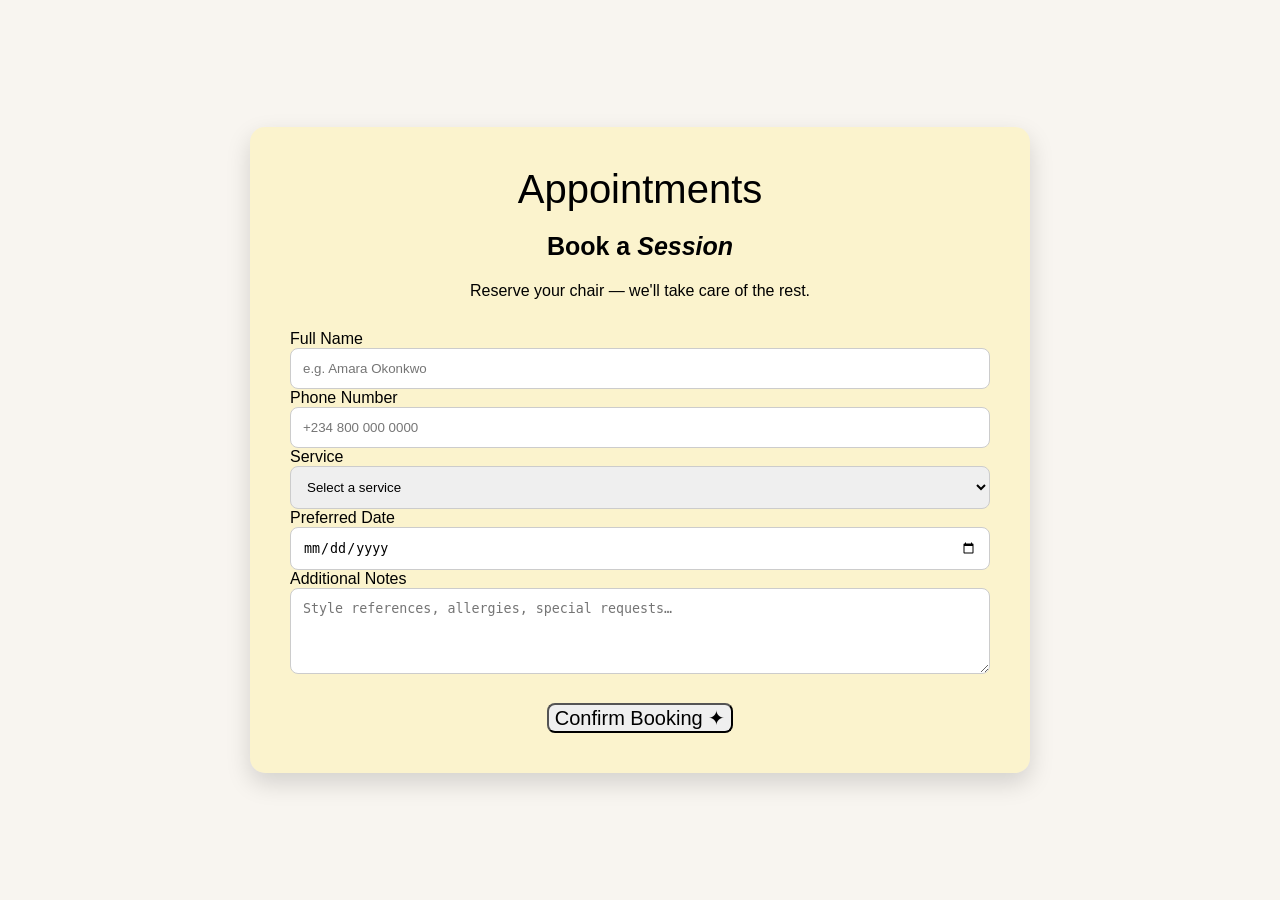
==== Booking.html @ e2809ac1 "Initial commit" ====
<!DOCTYPE html>
<html lang="en">

<head>
    <meta charset="UTF-8">
    <meta name="viewport" content="width=device-width, initial-scale=1.0">
    <title>Booking</title>
    <link rel="stylesheet" href="Booking.css">
</head>

<body>
    <section id="book" class="book">
        <div class="container">
            <div class="section-head">
                <span class="tag">Appointments</span>
                <h2>Book a <em>Session</em></h2>
                <p>Reserve your chair — we'll take care of the rest.</p>
            </div>
            <form class="book-form" id="bookForm" action="Payment.html">
                <div class="form-row">
                    <div class="form-group">
                        <label>Full Name</label>
                        <input type="text" placeholder="e.g. Amara Okonkwo" required />
                    </div>
                    <div class="form-group">
                        <label>Phone Number</label>
                        <input type="tel" placeholder="+234 800 000 0000" required />
                    </div>
                </div>
                <div class="form-row">
                    <div class="form-group">
                        <label>Service</label>
                        <select required>
                            <option value="" disabled selected>Select a service</option>
                            <option>Cuts &amp; Styling</option>
                            <option>Colour &amp; Highlights</option>
                            <option>Beard &amp; Grooming</option>
                            <option>Hair Treatments</option>
                            <option>Nail Care</option>
                            <option>Bridal &amp; Events</option>
                        </select>
                    </div>
                    <div class="form-group">
                        <label>Preferred Date</label>
                        <input type="date" required />
                    </div>
                </div>
                <div class="form-group full">
                    <label>Additional Notes</label>
                    <textarea rows="4" placeholder="Style references, allergies, special requests…"></textarea>
                </div>
                <button type="submit" class="btn-gold submit-btn">Confirm Booking ✦</button>
            </form>

        </div>
    </section>

</body>

</html>
---- Booking.css ----
body {
    margin: 0;
    font-family: Arial, sans-serif;
    background: #F8F5F0;
}

.book {
    min-height: 100vh;
    display: flex;
    justify-content: center;
    align-items: center;
}
.tag{
    font-size: 40px;
}

.container {
    width: 90%;
    max-width: 700px;
    background:rgba(255, 237, 136, 0.333);
    padding: 40px;
    border-radius: 15px;
    box-shadow: 0 10px 25px rgba(0, 0, 0, .15);
}

.section-head {
    text-align: center;
    margin-bottom: 30px;
}
h2{
    font-family: var(--ff-display);
    font-size: 25px;
    color: var(--dark);
}

.tag {
    display: inline-block;
}

.book-form {
    width: 100%;
    display: flex;
    flex-direction: column;
}
.label{
    font-family: var(--ff-body);
    font-size: 0.9rem;
    color: var(--dark);
    margin-bottom: 5px;

}

input,
select,
textarea {
    width: 100%;
    padding: 12px;
    border-radius: 8px;
    border: 1px solid #ccc;
    box-sizing: border-box;
}

.submit-btn {
    display: block;
    margin: 25px auto 0;
    font-size: 20px;
    border-radius: 8px;
}

.book-success {
    text-align: center;
}
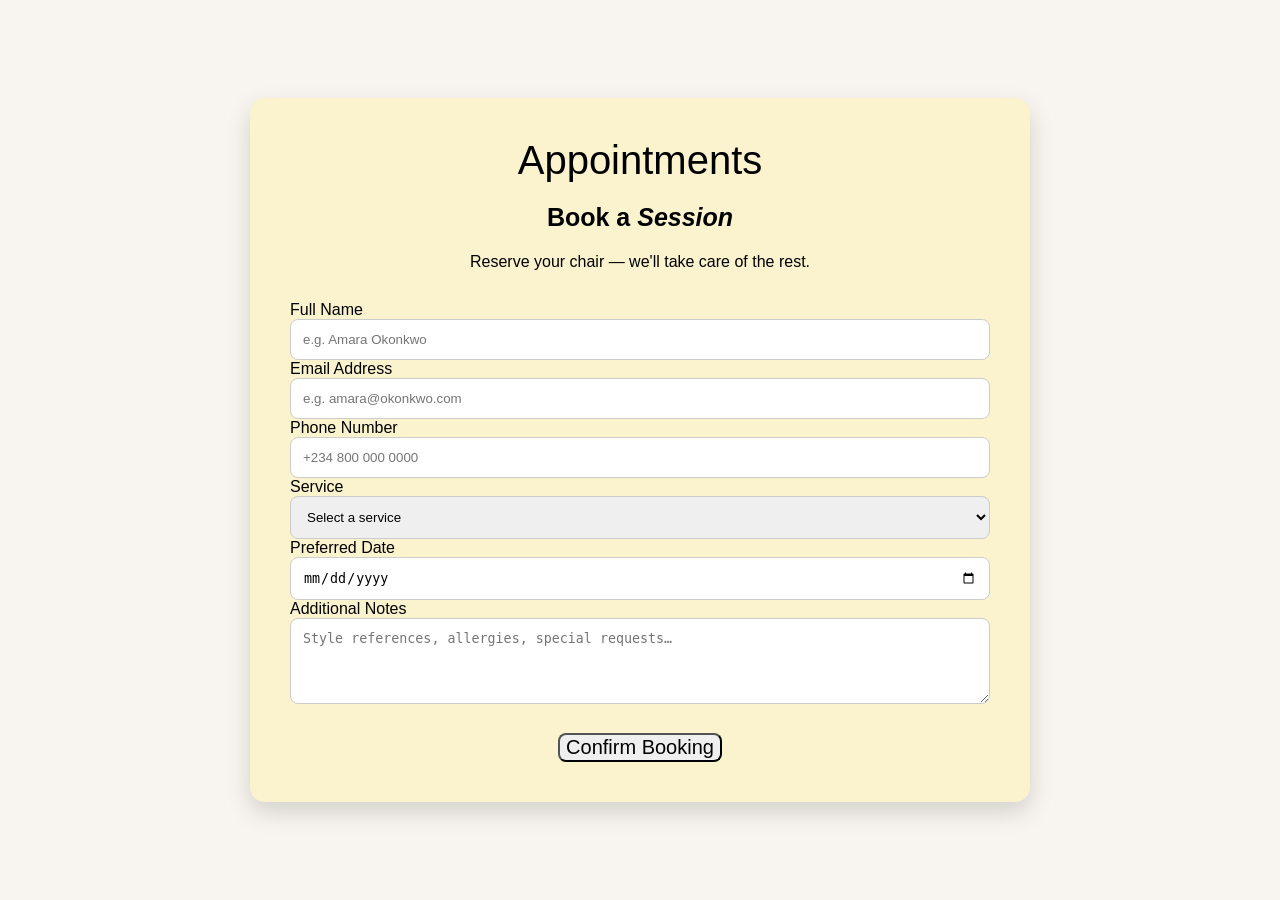
==== commit 62531684: "Update Asteris website" ====
--- a/Booking.html
+++ b/Booking.html
@@ -16,12 +16,19 @@
                 <h2>Book a <em>Session</em></h2>
                 <p>Reserve your chair — we'll take care of the rest.</p>
             </div>
-            <form class="book-form" id="bookForm" action="Payment.html">
+            <form class="book-form" id="bookForm">
+
                 <div class="form-row">
                     <div class="form-group">
                         <label>Full Name</label>
                         <input type="text" placeholder="e.g. Amara Okonkwo" required />
                     </div>
+
+                    <div class="form-group">
+                        <label>Email Address</label>
+                        <input type="email" placeholder="e.g. amara@okonkwo.com" id="email" required>
+                    </div>
+
                     <div class="form-group">
                         <label>Phone Number</label>
                         <input type="tel" placeholder="+234 800 000 0000" required />
@@ -30,13 +37,15 @@
                 <div class="form-row">
                     <div class="form-group">
                         <label>Service</label>
-                        <select required>
+                        <select id="service" required>
                             <option value="" disabled selected>Select a service</option>
                             <option>Cuts &amp; Styling</option>
                             <option>Colour &amp; Highlights</option>
                             <option>Beard &amp; Grooming</option>
                             <option>Hair Treatments</option>
                             <option>Nail Care</option>
+                            <option>Manicure</option>
+                            <option>Pedicure</option>
                             <option>Bridal &amp; Events</option>
                         </select>
                     </div>
@@ -49,12 +58,15 @@
                     <label>Additional Notes</label>
                     <textarea rows="4" placeholder="Style references, allergies, special requests…"></textarea>
                 </div>
-                <button type="submit" class="btn-gold submit-btn">Confirm Booking ✦</button>
+                <button type="button" id="payBtn" class="submit-btn">
+                    Confirm Booking
+                </button>
             </form>
 
         </div>
     </section>
-
+    <script src="https://js.paystack.co/v1/inline.js"></script>
+    <script src="booking.js"></script>
 </body>
 
 </html>
